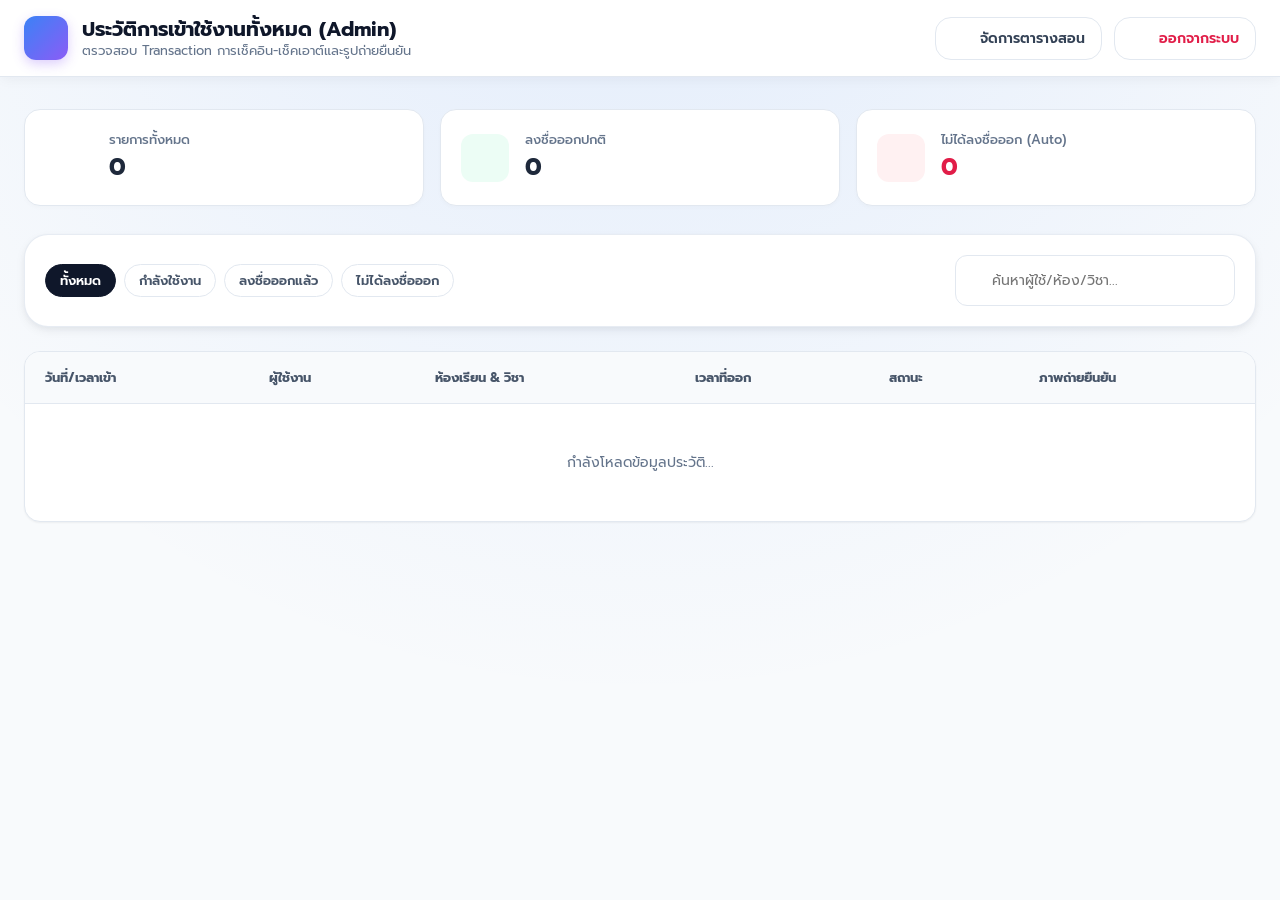
==== admin-history.html @ e9825372 "V4" ====
<!DOCTYPE html>
<html lang="th">

<head>
  <meta charset="UTF-8">
  <meta name="viewport" content="width=device-width, initial-scale=1.0">
  <title>ประวัติการใช้งาน (Admin) - ระบบยืนยันการใช้อุปกรณ์สื่อโสตฯ</title>
  <link rel="preconnect" href="https://fonts.googleapis.com">
  <link rel="preconnect" href="https://fonts.gstatic.com" crossorigin>
  <link href="https://fonts.googleapis.com/css2?family=Prompt:wght@300;400;500;600;700&display=swap" rel="stylesheet">
  <link rel="stylesheet" href="styles.css">
  <script src="https://unpkg.com/lucide@latest"></script>
  <style>
    body { background-color: #f8fafc; }
    
    .admin-nav-bar {
      background: white;
      border-bottom: 1px solid var(--slate-200);
      box-shadow: 0 4px 12px -2px rgba(15, 23, 42, 0.05);
      position: sticky;
      top: 0;
      z-index: 30;
    }

    .stat-card {
      background: white;
      border: 1px solid var(--slate-200);
      border-radius: 1rem;
      padding: 1.25rem;
      display: flex;
      align-items: center;
      gap: 1rem;
      box-shadow: 0 2px 4px rgba(0,0,0,0.02);
      transition: transform 0.2s, box-shadow 0.2s;
    }
    .stat-card:hover {
      transform: translateY(-2px);
      box-shadow: 0 8px 16px -4px rgba(15, 23, 42, 0.08);
    }
    .stat-icon {
      width: 3rem;
      height: 3rem;
      border-radius: 0.75rem;
      display: flex;
      align-items: center;
      justify-content: center;
      flex-shrink: 0;
    }

    .table-container {
      overflow-x: auto;
      background: white;
      border-radius: 1rem;
      border: 1px solid var(--slate-200);
      box-shadow: var(--shadow-sm);
    }
    table { width: 100%; border-collapse: collapse; text-align: left; }
    th { background: var(--slate-50); padding: 1rem 1.25rem; font-size: 0.8125rem; font-weight: 700; text-transform: uppercase; color: var(--slate-600); border-bottom: 1px solid var(--slate-200); white-space: nowrap; }
    td { padding: 1rem 1.25rem; font-size: 0.875rem; color: var(--slate-800); border-bottom: 1px solid var(--slate-100); vertical-align: middle; }
    tr:last-child td { border-bottom: none; }
    tr:hover td { background: var(--slate-50); }

    .badge { padding: 0.35rem 0.65rem; border-radius: 9999px; font-size: 0.75rem; font-weight: 700; display: inline-flex; align-items: center; gap: 0.35rem; white-space: nowrap; }
    .badge-blue { background: var(--blue-50); color: var(--blue-700); border: 1px solid var(--blue-200); }
    .badge-emerald { background: var(--emerald-50); color: var(--emerald-700); border: 1px solid var(--emerald-200); }
    .badge-rose { background: var(--rose-50); color: var(--rose-700); border: 1px solid var(--rose-200); }

    .btn-photo-preview {
      width: 2.5rem;
      height: 2.5rem;
      border-radius: 0.5rem;
      border: 1.5px solid var(--slate-200);
      background: var(--slate-50);
      cursor: pointer;
      overflow: hidden;
      display: inline-flex;
      align-items: center;
      justify-content: center;
      transition: all 0.2s;
    }
    .btn-photo-preview:hover {
      border-color: var(--blue-400);
      transform: scale(1.08);
      box-shadow: 0 4px 10px rgba(59, 130, 246, 0.25);
    }
    .btn-photo-preview img {
      width: 100%;
      height: 100%;
      object-fit: cover;
    }

    /* Photo Modal Lightbox */
    #photo-modal {
      position: fixed;
      inset: 0;
      background: rgba(15, 23, 42, 0.85);
      backdrop-filter: blur(8px);
      z-index: 100;
      display: none;
      align-items: center;
      justify-content: center;
      padding: 2rem;
    }
    #photo-modal-card {
      background: white;
      border-radius: 1.25rem;
      max-width: 90vw;
      max-height: 90vh;
      overflow: hidden;
      box-shadow: var(--shadow-xl);
      display: flex;
      flex-direction: column;
    }
    #photo-modal-content {
      max-width: 100%;
      max-height: 75vh;
      object-fit: contain;
      background: #000;
      display: block;
    }
    
    .filter-pill {
      padding: 0.4rem 0.875rem;
      border-radius: 9999px;
      font-size: 0.8125rem;
      font-weight: 600;
      border: 1px solid var(--slate-200);
      background: white;
      color: var(--slate-600);
      cursor: pointer;
      transition: all 0.2s;
    }
    .filter-pill.active {
      background: var(--slate-900);
      color: white;
      border-color: var(--slate-900);
    }
  </style>
</head>

<body>
  <div class="admin-layout">
    
    <!-- Navbar Header -->
    <nav class="admin-nav-bar">
      <div style="max-width: 80rem; margin: 0 auto; padding: 1rem 1.5rem; display: flex; justify-content: space-between; align-items: center; flex-wrap: wrap; gap: 1rem;">
        <div style="display: flex; align-items: center; gap: 0.875rem;">
          <div style="width: 2.75rem; height: 2.75rem; background: var(--grad-accent); border-radius: 0.75rem; display: flex; align-items: center; justify-content: center; color: white; box-shadow: 0 4px 12px rgba(139, 92, 246, 0.3);">
            <i data-lucide="history" style="width: 24px; height: 24px;"></i>
          </div>
          <div>
            <h1 style="font-size: 1.25rem; font-weight: 700; color: var(--slate-900); line-height: 1.2;">ประวัติการเข้าใช้งานทั้งหมด (Admin)</h1>
            <p style="font-size: 0.8125rem; color: var(--slate-500);">ตรวจสอบ Transaction การเช็คอิน-เช็คเอาต์และรูปถ่ายยืนยัน</p>
          </div>
        </div>

        <div style="display: flex; align-items: center; gap: 0.75rem;">
          <button onclick="window.location.href='admin.html'" class="btn" style="width: auto; background: white; color: var(--slate-700); border: 1px solid var(--slate-200); padding: 0.625rem 1rem; font-size: 0.875rem; box-shadow: none;">
            <i data-lucide="calendar" style="width: 18px; height: 18px;"></i> จัดการตารางสอน
          </button>
          <button onclick="window.location.href='index.html'" class="btn" style="width: auto; background: white; color: var(--rose-600); border: 1px solid var(--slate-200); padding: 0.625rem 1rem; font-size: 0.875rem; box-shadow: none;">
            <i data-lucide="log-out" style="width: 18px; height: 18px;"></i> ออกจากระบบ
          </button>
        </div>
      </div>
    </nav>

    <!-- Main Content -->
    <div style="max-width: 80rem; margin: 0 auto; width: 100%; padding: 2rem 1.5rem;" class="animate-fade-in">
      
      <!-- Stats Overview Grid -->
      <div style="display: grid; grid-template-columns: repeat(auto-fit, minmax(220px, 1fr)); gap: 1rem; margin-bottom: 1.75rem;">
        <div class="stat-card">
          <div class="stat-icon" style="background: var(--blue-50); color: var(--blue-600);">
            <i data-lucide="activity" style="width: 22px; height: 22px;"></i>
          </div>
          <div>
            <p style="font-size: 0.8125rem; color: var(--slate-500); font-weight: 500;">รายการทั้งหมด</p>
            <p style="font-size: 1.5rem; font-weight: 700; color: var(--slate-800);" id="stat-total">0</p>
          </div>
        </div>

        <div class="stat-card">
          <div class="stat-icon" style="background: var(--emerald-50); color: var(--emerald-600);">
            <i data-lucide="check-circle-2" style="width: 22px; height: 22px;"></i>
          </div>
          <div>
            <p style="font-size: 0.8125rem; color: var(--slate-500); font-weight: 500;">ลงชื่อออกปกติ</p>
            <p style="font-size: 1.5rem; font-weight: 700; color: var(--slate-800);" id="stat-checkedout">0</p>
          </div>
        </div>

        <div class="stat-card">
          <div class="stat-icon" style="background: var(--rose-50); color: var(--rose-600);">
            <i data-lucide="alert-triangle" style="width: 22px; height: 22px;"></i>
          </div>
          <div>
            <p style="font-size: 0.8125rem; color: var(--slate-500); font-weight: 500;">ไม่ได้ลงชื่อออก (Auto)</p>
            <p style="font-size: 1.5rem; font-weight: 700; color: var(--rose-600);" id="stat-missing">0</p>
          </div>
        </div>
      </div>

      <!-- Controls Panel (Search & Filter Pills) -->
      <div class="card mb-6" style="padding: 1.25rem;">
        <div style="display: flex; justify-content: space-between; align-items: center; flex-wrap: wrap; gap: 1rem;">
          
          <div style="display: flex; gap: 0.5rem; flex-wrap: wrap;" id="filter-pills-container">
            <button class="filter-pill active" data-filter="all">ทั้งหมด</button>
            <button class="filter-pill" data-filter="checked_in">กำลังใช้งาน</button>
            <button class="filter-pill" data-filter="checked_out">ลงชื่อออกแล้ว</button>
            <button class="filter-pill" data-filter="auto_checked_out">ไม่ได้ลงชื่อออก</button>
          </div>

          <div style="position: relative; width: 280px;">
            <input type="text" id="history-search" placeholder="ค้นหาผู้ใช้/ห้อง/วิชา..." class="form-input" style="padding-left: 2.25rem; font-size: 0.875rem;">
            <i data-lucide="search" style="position: absolute; left: 0.75rem; top: 50%; transform: translateY(-50%); width: 16px; height: 16px; color: var(--slate-400);"></i>
          </div>

        </div>
      </div>

      <!-- History Table Container -->
      <div class="table-container">
        <table>
          <thead>
            <tr>
              <th>วันที่/เวลาเข้า</th>
              <th>ผู้ใช้งาน</th>
              <th>ห้องเรียน & วิชา</th>
              <th>เวลาที่ออก</th>
              <th>สถานะ</th>
              <th>ภาพถ่ายยืนยัน</th>
            </tr>
          </thead>
          <tbody id="history-table-body">
            <tr>
              <td colspan="6" style="text-align: center; padding: 3rem; color: var(--slate-500);">กำลังโหลดข้อมูลประวัติ...</td>
            </tr>
          </tbody>
        </table>
      </div>

    </div>
  </div>

  <!-- Photo Modal Lightbox -->
  <div id="photo-modal">
    <div id="photo-modal-card">
      <div style="padding: 1rem 1.25rem; border-bottom: 1px solid var(--slate-100); display: flex; justify-content: space-between; align-items: center; background: var(--slate-50);">
        <span style="font-weight: 700; color: var(--slate-800); font-size: 0.95rem; display: flex; align-items: center; gap: 0.5rem;">
          <i data-lucide="image" style="width: 18px; height: 18px; color: var(--blue-600);"></i> ภาพถ่ายยืนยันการเข้าใช้งาน
        </span>
        <button id="btn-close-photo" style="background: none; border: none; cursor: pointer; color: var(--slate-400);">
          <i data-lucide="x" style="width: 22px; height: 22px;"></i>
        </button>
      </div>
      <img id="photo-modal-content" src="" alt="ภาพถ่ายยืนยัน" />
    </div>
  </div>

  <script type="module" src="admin-history.js"></script>
</body>

</html>
---- styles.css ----
@import url('https://fonts.googleapis.com/css2?family=Prompt:wght@300;400;500;600;700&display=swap');

:root {
  --primary-50: #eff6ff;
  --primary-100: #dbeafe;
  --primary-200: #bfdbfe;
  --primary-300: #93c5fd;
  --primary-400: #60a5fa;
  --primary-500: #3b82f6;
  --primary-600: #2563eb;
  --primary-700: #1d4ed8;
  --primary-800: #1e40af;
  --primary-900: #1e3a8a;

  --slate-50: #f8fafc;
  --slate-100: #f1f5f9;
  --slate-200: #e2e8f0;
  --slate-300: #cbd5e1;
  --slate-400: #94a3b8;
  --slate-500: #64748b;
  --slate-600: #475569;
  --slate-700: #334155;
  --slate-800: #1e293b;
  --slate-900: #0f172a;

  --rose-50: #fff1f2;
  --rose-100: #ffe4e6;
  --rose-500: #f43f5e;
  --rose-600: #e11d48;

  --emerald-50: #ecfdf5;
  --emerald-100: #d1fae5;
  --emerald-400: #34d399;
  --emerald-500: #10b981;
  --emerald-600: #059669;
  --emerald-700: #047857;

  --amber-50: #fffbeb;
  --amber-100: #fef3c7;
  --amber-500: #f59e0b;
  --amber-700: #b45309;

  /* Premium Gradients */
  --grad-primary: linear-gradient(135deg, #2563eb 0%, #1d4ed8 100%);
  --grad-primary-hover: linear-gradient(135deg, #1d4ed8 0%, #1e40af 100%);
  --grad-accent: linear-gradient(135deg, #3b82f6 0%, #8b5cf6 100%);
  --grad-danger: linear-gradient(135deg, #f43f5e 0%, #e11d48 100%);
  --grad-success: linear-gradient(135deg, #10b981 0%, #059669 100%);
  --grad-card-header: linear-gradient(135deg, #f8fafc 0%, #f1f5f9 100%);
  --grad-bg-ambient: radial-gradient(circle at 50% -20%, rgba(59, 130, 246, 0.12), transparent 70%);

  /* Modern Glass & Elevation Shadows */
  --shadow-sm: 0 1px 2px 0 rgba(0, 0, 0, 0.05);
  --shadow-md: 0 4px 12px -2px rgba(15, 23, 42, 0.08), 0 2px 6px -1px rgba(15, 23, 42, 0.04);
  --shadow-lg: 0 12px 24px -4px rgba(15, 23, 42, 0.12), 0 4px 8px -2px rgba(15, 23, 42, 0.06);
  --shadow-xl: 0 20px 32px -8px rgba(15, 23, 42, 0.16), 0 8px 16px -4px rgba(15, 23, 42, 0.08);
  --shadow-glow: 0 0 25px -5px rgba(37, 99, 235, 0.35);

  --radius-sm: 0.5rem;
  --radius-md: 0.75rem;
  --radius-lg: 1rem;
  --radius-xl: 1.5rem;
  --radius-full: 9999px;
}

* {
  box-sizing: border-box;
  margin: 0;
  padding: 0;
  font-family: 'Prompt', -apple-system, BlinkMacSystemFont, "Segoe UI", Roboto, sans-serif;
  -webkit-font-smoothing: antialiased;
}

body {
  background-color: #f1f5f9;
  background-image: var(--grad-bg-ambient);
  background-attachment: fixed;
  color: var(--slate-800);
  min-height: 100vh;
  display: flex;
  flex-direction: column;
}

/* Animations */
@keyframes fadeInUp {
  from {
    opacity: 0;
    transform: translateY(16px);
  }
  to {
    opacity: 1;
    transform: translateY(0);
  }
}

@keyframes pulseGlow {
  0%, 100% {
    box-shadow: 0 0 15px rgba(37, 99, 235, 0.2);
  }
  50% {
    box-shadow: 0 0 25px rgba(37, 99, 235, 0.4);
  }
}

@keyframes float {
  0%, 100% { transform: translateY(0); }
  50% { transform: translateY(-4px); }
}

.animate-fade-in {
  animation: fadeInUp 0.4s cubic-bezier(0.16, 1, 0.3, 1) forwards;
}

/* Layout Containers */
.mobile-layout {
  min-height: 100vh;
  max-width: 28rem; /* 448px */
  margin: 0 auto;
  background-color: #ffffff;
  box-shadow: var(--shadow-xl);
  display: flex;
  flex-direction: column;
  width: 100%;
  position: relative;
  overflow: hidden;
}

.admin-layout {
  min-height: 100vh;
  background-color: #f8fafc;
  background-image: var(--grad-bg-ambient);
  display: flex;
  flex-direction: column;
}

.admin-container {
  max-width: 72rem; /* 1152px */
  margin: 0 auto;
  width: 100%;
  padding: 2rem 1.5rem;
  display: flex;
  flex-direction: column;
  flex: 1;
  animation: fadeInUp 0.4s cubic-bezier(0.16, 1, 0.3, 1);
}

.page-content {
  flex: 1;
  display: flex;
  flex-direction: column;
  padding: 1.75rem;
  animation: fadeInUp 0.4s cubic-bezier(0.16, 1, 0.3, 1);
}

.page-content.center {
  align-items: center;
  justify-content: center;
}

/* Premium Glass Cards */
.card {
  background: #ffffff;
  padding: 1.75rem;
  border-radius: var(--radius-xl);
  box-shadow: var(--shadow-md);
  width: 100%;
  border: 1px solid rgba(226, 232, 240, 0.8);
  transition: transform 0.2s ease, box-shadow 0.2s ease;
}

.card:hover {
  box-shadow: var(--shadow-lg);
}

.card-title {
  font-size: 1.35rem;
  font-weight: 700;
  letter-spacing: -0.01em;
  color: var(--slate-900);
  margin-bottom: 0.35rem;
}

.card-subtitle {
  color: var(--slate-500);
  font-size: 0.9rem;
  margin-bottom: 1.5rem;
  font-weight: 400;
}

/* Typography utilities */
.text-center { text-align: center; }
.text-left { text-align: left; }
.text-right { text-align: right; }
.text-xs { font-size: 0.75rem; }
.text-sm { font-size: 0.875rem; }
.text-base { font-size: 1rem; }
.text-lg { font-size: 1.125rem; }
.text-xl { font-size: 1.25rem; }
.text-2xl { font-size: 1.5rem; }
.font-medium { font-weight: 500; }
.font-semibold { font-weight: 600; }
.font-bold { font-weight: 700; }

.mb-1 { margin-bottom: 0.25rem; }
.mb-2 { margin-bottom: 0.5rem; }
.mb-4 { margin-bottom: 1rem; }
.mb-6 { margin-bottom: 1.5rem; }
.mb-8 { margin-bottom: 2rem; }
.mt-2 { margin-top: 0.5rem; }
.mt-4 { margin-top: 1rem; }
.mt-8 { margin-top: 2rem; }

.text-slate-400 { color: var(--slate-400); }
.text-slate-500 { color: var(--slate-500); }
.text-slate-600 { color: var(--slate-600); }
.text-slate-700 { color: var(--slate-700); }
.text-slate-800 { color: var(--slate-800); }
.text-slate-900 { color: var(--slate-900); }

/* Premium Buttons */
.btn {
  width: 100%;
  padding: 0.875rem 1.25rem;
  border-radius: var(--radius-lg);
  font-weight: 600;
  display: flex;
  align-items: center;
  justify-content: center;
  gap: 0.625rem;
  cursor: pointer;
  border: none;
  transition: all 0.2s cubic-bezier(0.16, 1, 0.3, 1);
  font-size: 1rem;
  user-select: none;
}

.btn:active:not(:disabled) {
  transform: scale(0.98);
}

.btn:disabled {
  opacity: 0.55;
  cursor: not-allowed;
  box-shadow: none !important;
  transform: none !important;
}

.btn-primary {
  background: var(--grad-primary);
  color: white;
  box-shadow: 0 8px 20px -4px rgba(37, 99, 235, 0.4);
}

.btn-primary:hover:not(:disabled) {
  background: var(--grad-primary-hover);
  box-shadow: 0 12px 24px -4px rgba(37, 99, 235, 0.5);
  transform: translateY(-1px);
}

.btn-danger {
  background: var(--grad-danger);
  color: white;
  box-shadow: 0 8px 20px -4px rgba(244, 63, 94, 0.4);
}

.btn-danger:hover:not(:disabled) {
  box-shadow: 0 12px 24px -4px rgba(244, 63, 94, 0.5);
  transform: translateY(-1px);
}

/* Icon Buttons */
.btn-icon-back {
  width: 2.75rem;
  height: 2.75rem;
  background-color: white;
  border-radius: var(--radius-full);
  display: flex;
  align-items: center;
  justify-content: center;
  border: 1px solid var(--slate-200);
  box-shadow: var(--shadow-sm);
  cursor: pointer;
  color: var(--slate-700);
  transition: all 0.2s ease;
}

.btn-icon-back:hover {
  background-color: var(--slate-50);
  border-color: var(--slate-300);
  transform: translateX(-2px);
}

/* Menu Buttons */
.menu-btn {
  width: 100%;
  padding: 1.25rem;
  border-radius: var(--radius-xl);
  display: flex;
  align-items: center;
  border: none;
  cursor: pointer;
  transition: all 0.25s cubic-bezier(0.16, 1, 0.3, 1);
  text-align: left;
  position: relative;
  overflow: hidden;
}

.menu-btn:active {
  transform: scale(0.98);
}

.menu-btn-primary {
  background: var(--grad-primary);
  color: white;
  box-shadow: 0 10px 25px -5px rgba(37, 99, 235, 0.35);
}

.menu-btn-primary:hover {
  transform: translateY(-2px);
  box-shadow: 0 14px 30px -4px rgba(37, 99, 235, 0.45);
}

.menu-btn-danger {
  background: var(--grad-danger);
  color: white;
  box-shadow: 0 10px 25px -5px rgba(244, 63, 94, 0.35);
}

.menu-btn-danger:hover {
  transform: translateY(-2px);
  box-shadow: 0 14px 30px -4px rgba(244, 63, 94, 0.45);
}

.menu-btn-icon {
  width: 3.25rem;
  height: 3.25rem;
  background-color: rgba(255, 255, 255, 0.22);
  backdrop-filter: blur(8px);
  border-radius: var(--radius-lg);
  display: flex;
  align-items: center;
  justify-content: center;
  margin-right: 1.25rem;
  flex-shrink: 0;
  transition: transform 0.3s cubic-bezier(0.34, 1.56, 0.64, 1);
}

.menu-btn:hover .menu-btn-icon {
  transform: scale(1.12) rotate(-4deg);
}

/* Form Controls */
.form-group {
  margin-bottom: 1.25rem;
}

.form-label {
  display: block;
  font-size: 0.9rem;
  font-weight: 600;
  color: var(--slate-700);
  margin-bottom: 0.375rem;
}

.form-input {
  width: 100%;
  padding: 0.875rem 1rem;
  background-color: #ffffff;
  border: 1.5px solid var(--slate-200);
  border-radius: var(--radius-md);
  font-size: 0.95rem;
  color: var(--slate-800);
  transition: all 0.2s ease;
}

.form-input:focus {
  outline: none;
  border-color: var(--primary-500);
  box-shadow: 0 0 0 4px rgba(59, 130, 246, 0.15);
}

.form-input:disabled {
  background-color: var(--slate-100);
  color: var(--slate-400);
  cursor: not-allowed;
}

/* Phone OTP Input boxes */
.phone-box {
  flex: 1;
  height: 2.75rem;
  border: 1.5px solid var(--slate-200);
  border-radius: var(--radius-sm);
  display: flex;
  align-items: center;
  justify-content: center;
  font-size: 1.25rem;
  font-weight: 600;
  color: var(--slate-800);
  background-color: #ffffff;
  transition: all 0.2s ease;
}

.phone-box.active {
  border-color: var(--primary-500);
  box-shadow: 0 0 0 3px rgba(59, 130, 246, 0.15);
}

.phone-box.filled {
  border-color: var(--primary-300);
  background-color: var(--primary-50);
}

.phone-input-wrapper {
  position: relative;
  margin-bottom: 1.5rem;
}

.phone-hidden-input {
  position: absolute;
  inset: 0;
  opacity: 0;
  width: 100%;
  height: 100%;
  z-index: 10;
  cursor: text;
}
.phone-hidden-input:disabled {
  cursor: not-allowed;
}

.phone-hidden-input:disabled ~ .phone-boxes-container .phone-box {
  background-color: var(--slate-100);
  color: var(--slate-400);
}

/* Image Upload Area */
.upload-area {
  width: 100%;
  height: 12rem;
  background-color: var(--slate-50);
  border: 2px dashed var(--slate-300);
  color: var(--slate-500);
  border-radius: var(--radius-lg);
  display: flex;
  flex-direction: column;
  align-items: center;
  justify-content: center;
  cursor: pointer;
  transition: all 0.25s ease;
}

.upload-area:hover:not(.disabled) {
  border-color: var(--primary-400);
  background-color: var(--primary-50);
  color: var(--primary-700);
}

.upload-area.has-file {
  border-color: var(--emerald-500);
  background-color: var(--emerald-50);
  color: var(--emerald-700);
}

.upload-area.disabled {
  opacity: 0.5;
  pointer-events: none;
}

/* Checkbox Cards */
.checkbox-card {
  display: flex;
  align-items: flex-start;
  padding: 1.125rem;
  border-radius: var(--radius-lg);
  border: 2px solid var(--slate-200);
  background-color: #ffffff;
  cursor: pointer;
  transition: all 0.2s ease;
  margin-bottom: 0.75rem;
}

.checkbox-card:hover:not(.disabled) {
  border-color: var(--primary-300);
  box-shadow: var(--shadow-sm);
}

.checkbox-card.checked {
  border-color: var(--emerald-500);
  background-color: var(--emerald-50);
  box-shadow: 0 4px 12px -2px rgba(16, 185, 129, 0.15);
}

.checkbox-card.disabled {
  opacity: 0.5;
  pointer-events: none;
}

.checkbox-input {
  margin-top: 0.2rem;
  width: 1.35rem;
  height: 1.35rem;
  accent-color: var(--emerald-600);
  cursor: pointer;
}

.checkbox-text {
  margin-left: 0.875rem;
  font-size: 0.9rem;
}

/* Status Banners */
.status-banner {
  padding: 0.875rem 1rem;
  border-radius: var(--radius-lg);
  display: flex;
  align-items: center;
  gap: 0.75rem;
  margin-bottom: 1.25rem;
  font-size: 0.9rem;
  font-weight: 500;
}

.status-locating {
  background-color: var(--primary-50);
  color: var(--primary-800);
  border: 1px solid var(--primary-200);
}

.status-ready {
  background-color: var(--emerald-50);
  color: var(--emerald-800);
  border: 1px solid var(--emerald-200);
}

.status-warning {
  background-color: var(--amber-50);
  color: var(--amber-700);
  border: 1px solid var(--amber-200);
}

.status-error {
  background-color: var(--rose-50);
  color: var(--rose-600);
  border: 1px solid var(--rose-200);
}

.status-blocked {
  background-color: var(--rose-50);
  color: var(--rose-700);
  border: 1px solid var(--rose-200);
}

/* Custom Scrollbar */
::-webkit-scrollbar {
  width: 6px;
  height: 6px;
}
::-webkit-scrollbar-track {
  background: var(--slate-100);
  border-radius: 99px;
}
::-webkit-scrollbar-thumb {
  background: var(--slate-300);
  border-radius: 99px;
}
::-webkit-scrollbar-thumb:hover {
  background: var(--slate-400);
}

/* Flex & Utility Classes */
.flex { display: flex; }
.flex-1 { flex: 1; }
.items-center { align-items: center; }
.justify-center { justify-content: center; }
.justify-between { justify-content: space-between; }
.gap-2 { gap: 0.5rem; }
.gap-3 { gap: 0.75rem; }
.gap-4 { gap: 1rem; }
.hidden { display: none !important; }
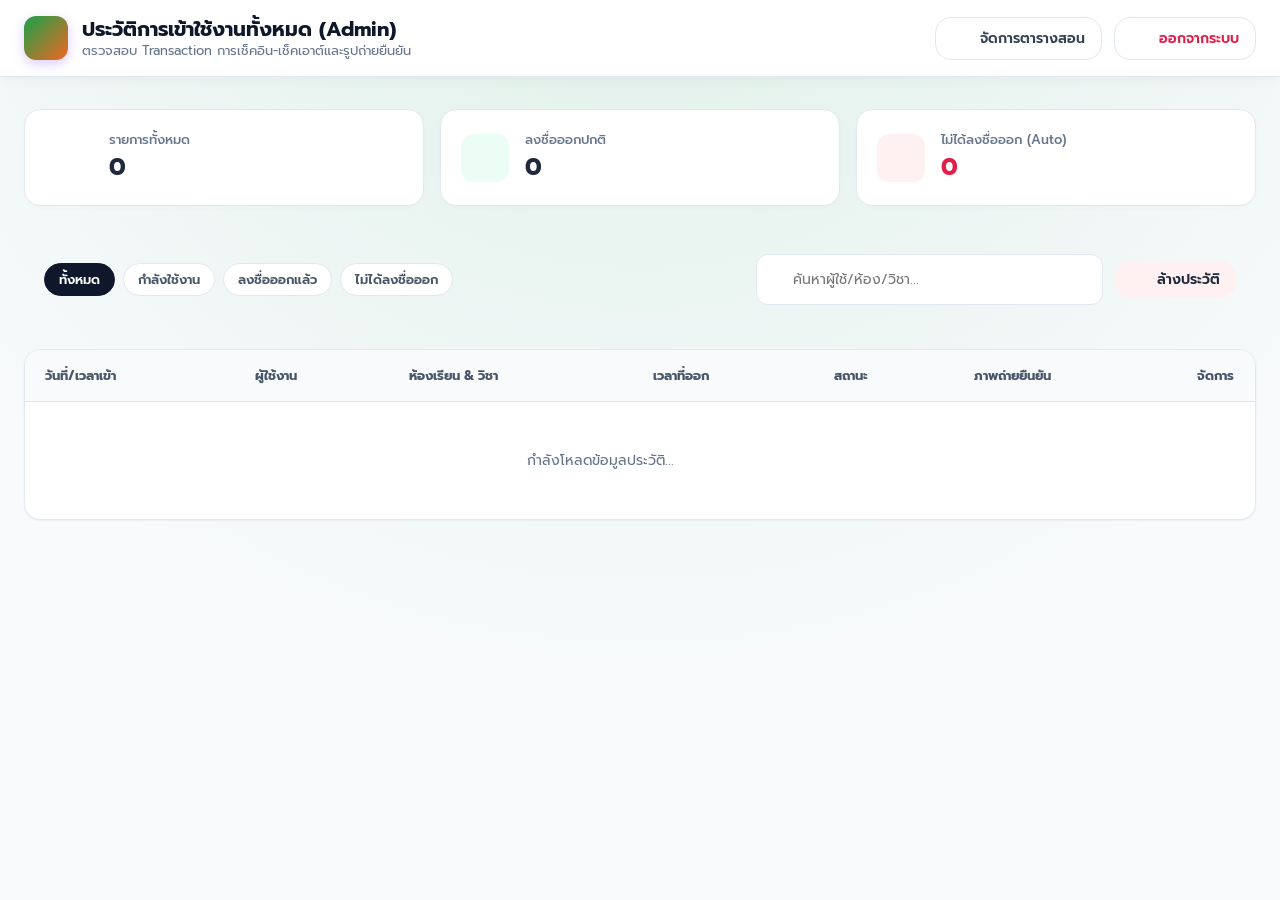
==== commit 3d8adb84: "V5" ====
--- a/admin-history.html
+++ b/admin-history.html
@@ -212,9 +212,14 @@
             <button class="filter-pill" data-filter="auto_checked_out">ไม่ได้ลงชื่อออก</button>
           </div>
 
-          <div style="position: relative; width: 280px;">
-            <input type="text" id="history-search" placeholder="ค้นหาผู้ใช้/ห้อง/วิชา..." class="form-input" style="padding-left: 2.25rem; font-size: 0.875rem;">
-            <i data-lucide="search" style="position: absolute; left: 0.75rem; top: 50%; transform: translateY(-50%); width: 16px; height: 16px; color: var(--slate-400);"></i>
+          <div style="display: flex; gap: 0.75rem; align-items: center; width: 100%; max-width: 480px;">
+            <div style="position: relative; flex: 1;">
+              <input type="text" id="history-search" placeholder="ค้นหาผู้ใช้/ห้อง/วิชา..." class="form-input" style="padding-left: 2.25rem; font-size: 0.875rem;">
+              <i data-lucide="search" style="position: absolute; left: 0.75rem; top: 50%; transform: translateY(-50%); width: 16px; height: 16px; color: var(--slate-400);"></i>
+            </div>
+            <button id="btn-delete-all" class="btn" style="width: auto; background: var(--rose-50); color: var(--rose-700); border: 1px solid var(--rose-200); padding: 0.5rem 1rem; font-size: 0.875rem; box-shadow: none;">
+              <i data-lucide="trash-2" style="width: 16px; height: 16px;"></i> ล้างประวัติ
+            </button>
           </div>
 
         </div>
@@ -231,6 +236,7 @@
               <th>เวลาที่ออก</th>
               <th>สถานะ</th>
               <th>ภาพถ่ายยืนยัน</th>
+              <th style="width: 80px; text-align: center;">จัดการ</th>
             </tr>
           </thead>
           <tbody id="history-table-body">
--- a/styles.css
+++ b/styles.css
@@ -1,16 +1,17 @@
 @import url('https://fonts.googleapis.com/css2?family=Prompt:wght@300;400;500;600;700&display=swap');
 
 :root {
-  --primary-50: #eff6ff;
-  --primary-100: #dbeafe;
-  --primary-200: #bfdbfe;
-  --primary-300: #93c5fd;
-  --primary-400: #60a5fa;
-  --primary-500: #3b82f6;
-  --primary-600: #2563eb;
-  --primary-700: #1d4ed8;
-  --primary-800: #1e40af;
-  --primary-900: #1e3a8a;
+  /* Agri Green Theme */
+  --primary-50: #f0fdf4;
+  --primary-100: #dcfce7;
+  --primary-200: #bbf7d0;
+  --primary-300: #86efac;
+  --primary-400: #4ade80;
+  --primary-500: #22c55e;
+  --primary-600: #16a34a;
+  --primary-700: #15803d;
+  --primary-800: #166534;
+  --primary-900: #14532d;
 
   --slate-50: #f8fafc;
   --slate-100: #f1f5f9;
@@ -40,21 +41,24 @@
   --amber-500: #f59e0b;
   --amber-700: #b45309;
 
+  --kmitl-orange: #f26522;
+  --kmitl-orange-hover: #e05819;
+
   /* Premium Gradients */
-  --grad-primary: linear-gradient(135deg, #2563eb 0%, #1d4ed8 100%);
-  --grad-primary-hover: linear-gradient(135deg, #1d4ed8 0%, #1e40af 100%);
-  --grad-accent: linear-gradient(135deg, #3b82f6 0%, #8b5cf6 100%);
+  --grad-primary: linear-gradient(135deg, #16a34a 0%, #15803d 100%);
+  --grad-primary-hover: linear-gradient(135deg, #15803d 0%, #166534 100%);
+  --grad-accent: linear-gradient(135deg, #16a34a 0%, #f26522 100%);
   --grad-danger: linear-gradient(135deg, #f43f5e 0%, #e11d48 100%);
   --grad-success: linear-gradient(135deg, #10b981 0%, #059669 100%);
   --grad-card-header: linear-gradient(135deg, #f8fafc 0%, #f1f5f9 100%);
-  --grad-bg-ambient: radial-gradient(circle at 50% -20%, rgba(59, 130, 246, 0.12), transparent 70%);
+  --grad-bg-ambient: radial-gradient(circle at 50% -20%, rgba(22, 163, 74, 0.12), transparent 70%);
 
   /* Modern Glass & Elevation Shadows */
   --shadow-sm: 0 1px 2px 0 rgba(0, 0, 0, 0.05);
   --shadow-md: 0 4px 12px -2px rgba(15, 23, 42, 0.08), 0 2px 6px -1px rgba(15, 23, 42, 0.04);
   --shadow-lg: 0 12px 24px -4px rgba(15, 23, 42, 0.12), 0 4px 8px -2px rgba(15, 23, 42, 0.06);
   --shadow-xl: 0 20px 32px -8px rgba(15, 23, 42, 0.16), 0 8px 16px -4px rgba(15, 23, 42, 0.08);
-  --shadow-glow: 0 0 25px -5px rgba(37, 99, 235, 0.35);
+  --shadow-glow: 0 0 25px -5px rgba(22, 163, 74, 0.35);
 
   --radius-sm: 0.5rem;
   --radius-md: 0.75rem;
@@ -87,6 +91,7 @@
     opacity: 0;
     transform: translateY(16px);
   }
+
   to {
     opacity: 1;
     transform: translateY(0);
@@ -94,17 +99,27 @@
 }
 
 @keyframes pulseGlow {
-  0%, 100% {
-    box-shadow: 0 0 15px rgba(37, 99, 235, 0.2);
+
+  0%,
+  100% {
+    box-shadow: 0 0 15px rgba(22, 163, 74, 0.2);
   }
+
   50% {
-    box-shadow: 0 0 25px rgba(37, 99, 235, 0.4);
+    box-shadow: 0 0 25px rgba(22, 163, 74, 0.4);
   }
 }
 
 @keyframes float {
-  0%, 100% { transform: translateY(0); }
-  50% { transform: translateY(-4px); }
+
+  0%,
+  100% {
+    transform: translateY(0);
+  }
+
+  50% {
+    transform: translateY(-4px);
+  }
 }
 
 .animate-fade-in {
@@ -114,7 +129,8 @@
 /* Layout Containers */
 .mobile-layout {
   min-height: 100vh;
-  max-width: 28rem; /* 448px */
+  max-width: 28rem;
+  /* 448px */
   margin: 0 auto;
   background-color: #ffffff;
   box-shadow: var(--shadow-xl);
@@ -134,7 +150,8 @@
 }
 
 .admin-container {
-  max-width: 72rem; /* 1152px */
+  max-width: 72rem;
+  /* 1152px */
   margin: 0 auto;
   width: 100%;
   padding: 2rem 1.5rem;
@@ -157,26 +174,25 @@
   justify-content: center;
 }
 
-/* Premium Glass Cards */
+/* Premium Minimalist Cards (Flat & Borderless) */
 .card {
-  background: #ffffff;
-  padding: 1.75rem;
-  border-radius: var(--radius-xl);
-  box-shadow: var(--shadow-md);
+  background: transparent;
+  padding: 1rem 0;
+  border-radius: 0;
+  box-shadow: none;
   width: 100%;
-  border: 1px solid rgba(226, 232, 240, 0.8);
-  transition: transform 0.2s ease, box-shadow 0.2s ease;
+  border: none;
 }
 
 .card:hover {
-  box-shadow: var(--shadow-lg);
+  box-shadow: none;
 }
 
 .card-title {
-  font-size: 1.35rem;
-  font-weight: 700;
-  letter-spacing: -0.01em;
-  color: var(--slate-900);
+  font-size: 1.6rem;
+  font-weight: 800;
+  letter-spacing: -0.02em;
+  color: #000000;
   margin-bottom: 0.35rem;
 }
 
@@ -188,34 +204,122 @@
 }
 
 /* Typography utilities */
-.text-center { text-align: center; }
-.text-left { text-align: left; }
-.text-right { text-align: right; }
-.text-xs { font-size: 0.75rem; }
-.text-sm { font-size: 0.875rem; }
-.text-base { font-size: 1rem; }
-.text-lg { font-size: 1.125rem; }
-.text-xl { font-size: 1.25rem; }
-.text-2xl { font-size: 1.5rem; }
-.font-medium { font-weight: 500; }
-.font-semibold { font-weight: 600; }
-.font-bold { font-weight: 700; }
-
-.mb-1 { margin-bottom: 0.25rem; }
-.mb-2 { margin-bottom: 0.5rem; }
-.mb-4 { margin-bottom: 1rem; }
-.mb-6 { margin-bottom: 1.5rem; }
-.mb-8 { margin-bottom: 2rem; }
-.mt-2 { margin-top: 0.5rem; }
-.mt-4 { margin-top: 1rem; }
-.mt-8 { margin-top: 2rem; }
-
-.text-slate-400 { color: var(--slate-400); }
-.text-slate-500 { color: var(--slate-500); }
-.text-slate-600 { color: var(--slate-600); }
-.text-slate-700 { color: var(--slate-700); }
-.text-slate-800 { color: var(--slate-800); }
-.text-slate-900 { color: var(--slate-900); }
+.text-center {
+  text-align: center;
+}
+
+.text-left {
+  text-align: left;
+}
+
+.text-right {
+  text-align: right;
+}
+
+.text-xs {
+  font-size: 0.75rem;
+}
+
+.text-sm {
+  font-size: 0.875rem;
+}
+
+.text-base {
+  font-size: 1rem;
+}
+
+.text-lg {
+  font-size: 1.125rem;
+}
+
+.text-xl {
+  font-size: 1.25rem;
+}
+
+.text-2xl {
+  font-size: 1.5rem;
+}
+
+.font-medium {
+  font-weight: 500;
+}
+
+.font-semibold {
+  font-weight: 600;
+}
+
+.font-bold {
+  font-weight: 700;
+}
+
+.mb-1 {
+  margin-bottom: 0.25rem;
+}
+
+.mb-2 {
+  margin-bottom: 0.5rem;
+}
+
+.mb-4 {
+  margin-bottom: 1rem;
+}
+
+.mb-6 {
+  margin-bottom: 1.5rem;
+}
+
+.mb-8 {
+  margin-bottom: 2rem;
+}
+
+.mt-2 {
+  margin-top: 0.5rem;
+}
+
+.mt-4 {
+  margin-top: 1rem;
+}
+
+.mt-8 {
+  margin-top: 2rem;
+}
+
+.text-slate-400 {
+  color: var(--slate-400);
+}
+
+.text-slate-500 {
+  color: var(--slate-500);
+}
+
+.text-slate-600 {
+  color: var(--slate-600);
+}
+
+.text-slate-700 {
+  color: var(--slate-700);
+}
+
+.text-slate-800 {
+  color: var(--slate-800);
+}
+
+.text-slate-900 {
+  color: var(--slate-900);
+}
+
+.text-primary-500 { color: var(--primary-500); }
+.text-primary-600 { color: var(--primary-600); }
+.text-primary-700 { color: var(--primary-700); }
+.text-emerald-500 { color: var(--emerald-500); }
+.text-emerald-600 { color: var(--emerald-600); }
+.text-rose-500 { color: var(--rose-500); }
+.text-rose-600 { color: var(--rose-600); }
+.text-blue-600 { color: var(--primary-600); } /* Fallback to primary */
+.text-blue-700 { color: var(--primary-700); }
+.text-blue-800 { color: var(--primary-800); }
+.text-blue-100 { color: var(--primary-100); }
+.text-rose-100 { color: var(--rose-100); }
 
 /* Premium Buttons */
 .btn {
@@ -248,12 +352,12 @@
 .btn-primary {
   background: var(--grad-primary);
   color: white;
-  box-shadow: 0 8px 20px -4px rgba(37, 99, 235, 0.4);
+  box-shadow: 0 8px 20px -4px rgba(22, 163, 74, 0.4);
 }
 
 .btn-primary:hover:not(:disabled) {
   background: var(--grad-primary-hover);
-  box-shadow: 0 12px 24px -4px rgba(37, 99, 235, 0.5);
+  box-shadow: 0 12px 24px -4px rgba(22, 163, 74, 0.5);
   transform: translateY(-1px);
 }
 
@@ -312,12 +416,12 @@
 .menu-btn-primary {
   background: var(--grad-primary);
   color: white;
-  box-shadow: 0 10px 25px -5px rgba(37, 99, 235, 0.35);
+  box-shadow: 0 10px 25px -5px rgba(22, 163, 74, 0.35);
 }
 
 .menu-btn-primary:hover {
   transform: translateY(-2px);
-  box-shadow: 0 14px 30px -4px rgba(37, 99, 235, 0.45);
+  box-shadow: 0 14px 30px -4px rgba(22, 163, 74, 0.45);
 }
 
 .menu-btn-danger {
@@ -376,7 +480,7 @@
 .form-input:focus {
   outline: none;
   border-color: var(--primary-500);
-  box-shadow: 0 0 0 4px rgba(59, 130, 246, 0.15);
+  box-shadow: 0 0 0 4px rgba(34, 197, 94, 0.15);
 }
 
 .form-input:disabled {
@@ -403,7 +507,7 @@
 
 .phone-box.active {
   border-color: var(--primary-500);
-  box-shadow: 0 0 0 3px rgba(59, 130, 246, 0.15);
+  box-shadow: 0 0 0 3px rgba(34, 197, 94, 0.15);
 }
 
 .phone-box.filled {
@@ -425,11 +529,12 @@
   z-index: 10;
   cursor: text;
 }
+
 .phone-hidden-input:disabled {
   cursor: not-allowed;
 }
 
-.phone-hidden-input:disabled ~ .phone-boxes-container .phone-box {
+.phone-hidden-input:disabled~.phone-boxes-container .phone-box {
   background-color: var(--slate-100);
   color: var(--slate-400);
 }
@@ -509,46 +614,42 @@
   font-size: 0.9rem;
 }
 
-/* Status Banners */
+/* Status Banners (Flat & Borderless) */
 .status-banner {
-  padding: 0.875rem 1rem;
+  padding: 0.875rem 1.125rem;
   border-radius: var(--radius-lg);
   display: flex;
   align-items: center;
   gap: 0.75rem;
   margin-bottom: 1.25rem;
-  font-size: 0.9rem;
-  font-weight: 500;
+  font-size: 0.925rem;
+  font-weight: 700;
+  border: none !important;
 }
 
 .status-locating {
   background-color: var(--primary-50);
-  color: var(--primary-800);
-  border: 1px solid var(--primary-200);
+  color: var(--primary-900);
 }
 
 .status-ready {
-  background-color: var(--emerald-50);
-  color: var(--emerald-800);
-  border: 1px solid var(--emerald-200);
+  background-color: #ecfdf5;
+  color: #065f46;
 }
 
 .status-warning {
-  background-color: var(--amber-50);
-  color: var(--amber-700);
-  border: 1px solid var(--amber-200);
+  background-color: #fffbeb;
+  color: #92400e;
 }
 
 .status-error {
-  background-color: var(--rose-50);
-  color: var(--rose-600);
-  border: 1px solid var(--rose-200);
+  background-color: #fff1f2;
+  color: #9f1239;
 }
 
 .status-blocked {
-  background-color: var(--rose-50);
-  color: var(--rose-700);
-  border: 1px solid var(--rose-200);
+  background-color: #fff1f2;
+  color: #9f1239;
 }
 
 /* Custom Scrollbar */
@@ -556,25 +657,54 @@
   width: 6px;
   height: 6px;
 }
+
 ::-webkit-scrollbar-track {
   background: var(--slate-100);
   border-radius: 99px;
 }
+
 ::-webkit-scrollbar-thumb {
   background: var(--slate-300);
   border-radius: 99px;
 }
+
 ::-webkit-scrollbar-thumb:hover {
   background: var(--slate-400);
 }
 
 /* Flex & Utility Classes */
-.flex { display: flex; }
-.flex-1 { flex: 1; }
-.items-center { align-items: center; }
-.justify-center { justify-content: center; }
-.justify-between { justify-content: space-between; }
-.gap-2 { gap: 0.5rem; }
-.gap-3 { gap: 0.75rem; }
-.gap-4 { gap: 1rem; }
-.hidden { display: none !important; }
+.flex {
+  display: flex;
+}
+
+.flex-1 {
+  flex: 1;
+}
+
+.items-center {
+  align-items: center;
+}
+
+.justify-center {
+  justify-content: center;
+}
+
+.justify-between {
+  justify-content: space-between;
+}
+
+.gap-2 {
+  gap: 0.5rem;
+}
+
+.gap-3 {
+  gap: 0.75rem;
+}
+
+.gap-4 {
+  gap: 1rem;
+}
+
+.hidden {
+  display: none !important;
+}
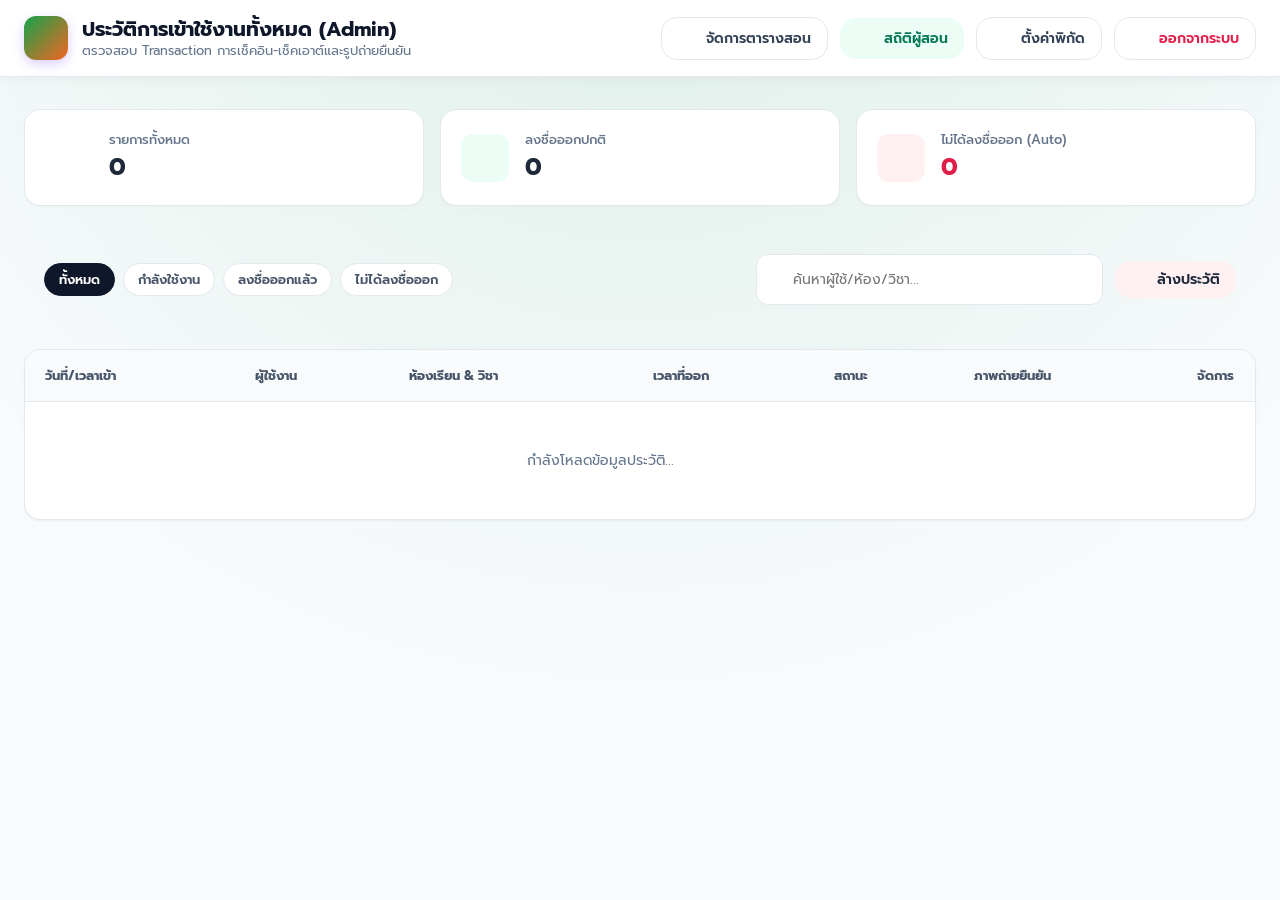
==== commit 538919ba: "V7e" ====
--- a/admin-history.html
+++ b/admin-history.html
@@ -157,6 +157,12 @@
         <div style="display: flex; align-items: center; gap: 0.75rem;">
           <button onclick="window.location.href='admin.html'" class="btn" style="width: auto; background: white; color: var(--slate-700); border: 1px solid var(--slate-200); padding: 0.625rem 1rem; font-size: 0.875rem; box-shadow: none;">
             <i data-lucide="calendar" style="width: 18px; height: 18px;"></i> จัดการตารางสอน
+          </button>
+          <button onclick="window.location.href='admin-instructor.html'" class="btn" style="width: auto; background: var(--emerald-50); color: var(--emerald-700); border: 1px solid var(--emerald-200); padding: 0.625rem 1rem; font-size: 0.875rem; box-shadow: none;">
+            <i data-lucide="users" style="width: 18px; height: 18px;"></i> สถิติผู้สอน
+          </button>
+          <button onclick="window.location.href='admin-settings.html'" class="btn" style="width: auto; background: white; color: var(--slate-700); border: 1px solid var(--slate-200); padding: 0.625rem 1rem; font-size: 0.875rem; box-shadow: none;">
+            <i data-lucide="settings" style="width: 18px; height: 18px;"></i> ตั้งค่าพิกัด
           </button>
           <button onclick="window.location.href='index.html'" class="btn" style="width: auto; background: white; color: var(--rose-600); border: 1px solid var(--slate-200); padding: 0.625rem 1rem; font-size: 0.875rem; box-shadow: none;">
             <i data-lucide="log-out" style="width: 18px; height: 18px;"></i> ออกจากระบบ
